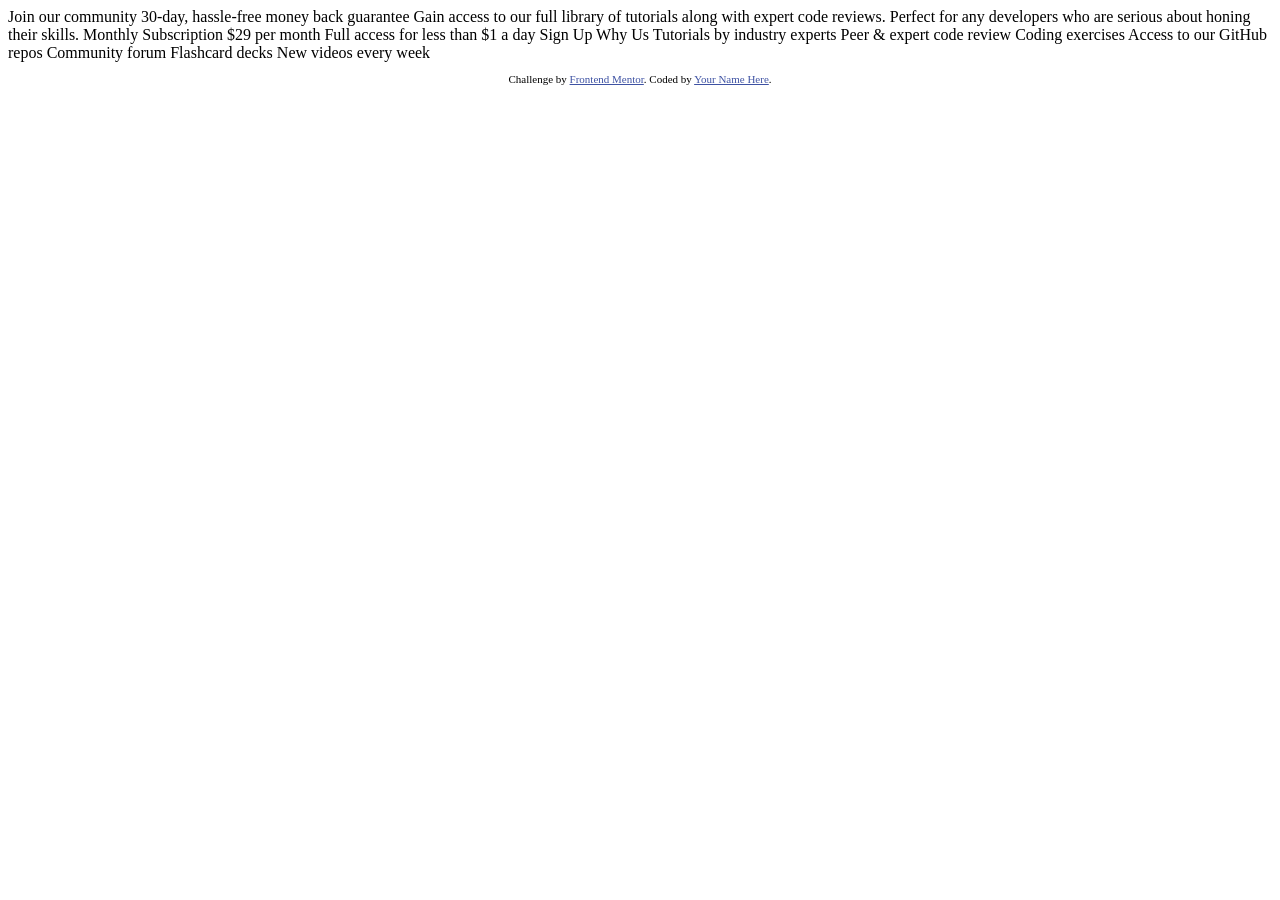
==== 001-desafio/index.html @ d4d7454c "iniciando novo desafio" ====
<!DOCTYPE html>
<html lang="en">
<head>
  <meta charset="UTF-8">
  <meta name="viewport" content="width=device-width, initial-scale=1.0"> <!-- displays site properly based on user's device -->

  <link rel="icon" type="image/png" sizes="32x32" href="./images/favicon-32x32.png">
  
  <title>Frontend Mentor | Single Price Grid Component</title>

  <!-- Feel free to remove these styles or customise in your own stylesheet 👍 -->
  <style>
    .attribution { font-size: 11px; text-align: center; }
    .attribution a { color: hsl(228, 45%, 44%); }
  </style>
</head>
<body>
  Join our community

  30-day, hassle-free money back guarantee

  Gain access to our full library of tutorials along with expert code reviews. 
  Perfect for any developers who are serious about honing their skills.

  Monthly Subscription

  &dollar;29 per month

  Full access for less than &dollar;1 a day

  Sign Up

  Why Us

  Tutorials by industry experts
  Peer &amp; expert code review
  Coding exercises
  Access to our GitHub repos
  Community forum
  Flashcard decks
  New videos every week
  
  <footer>
    <p class="attribution">
      Challenge by <a href="https://www.frontendmentor.io?ref=challenge" target="_blank">Frontend Mentor</a>. 
      Coded by <a href="#">Your Name Here</a>.
    </p>
  </footer>
</body>
</html>
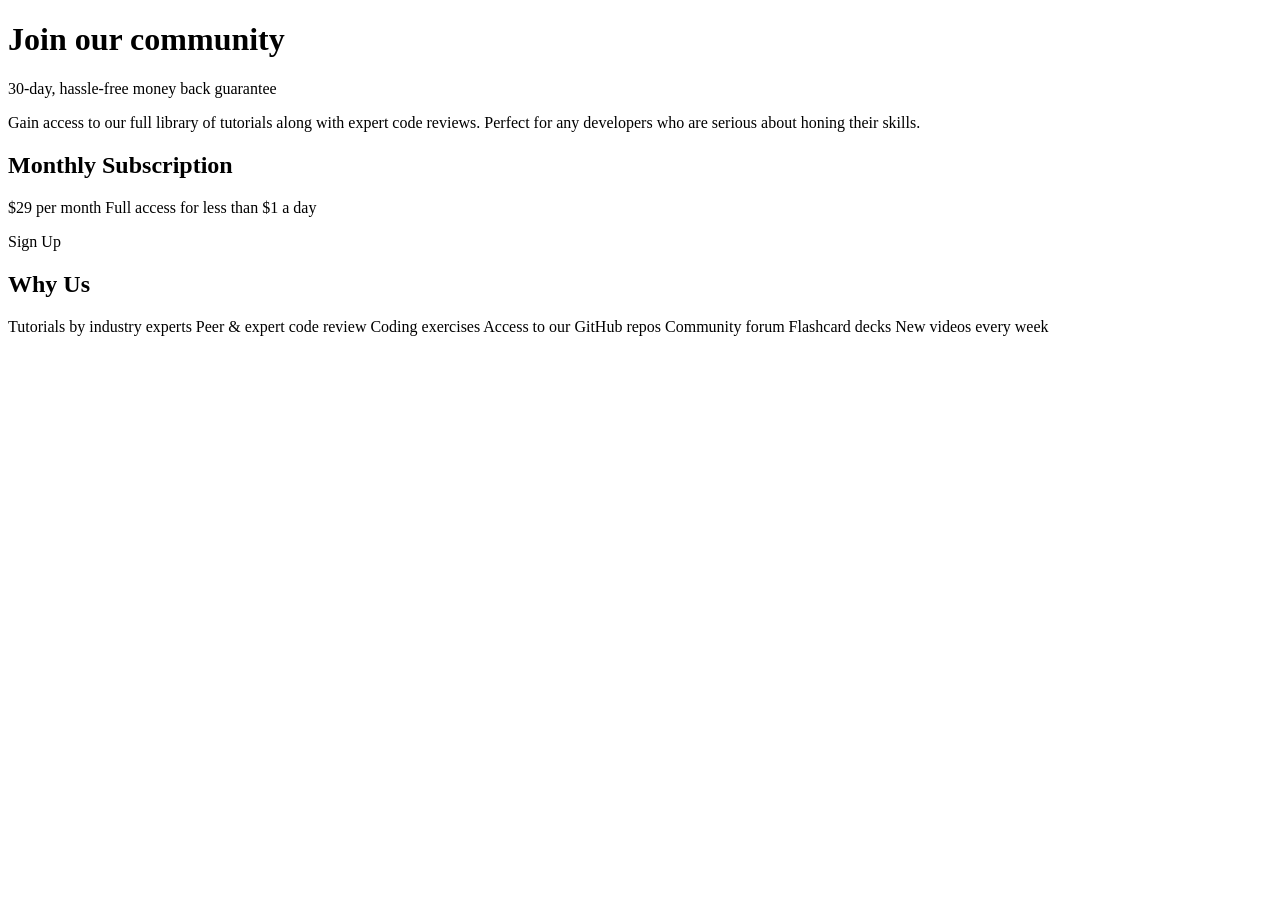
==== commit f2051380: "html finalizado" ====
--- a/001-desafio/index.html
+++ b/001-desafio/index.html
@@ -1,50 +1,41 @@
 <!DOCTYPE html>
-<html lang="en">
+<html lang="pt-br">
 <head>
   <meta charset="UTF-8">
   <meta name="viewport" content="width=device-width, initial-scale=1.0"> <!-- displays site properly based on user's device -->
-
   <link rel="icon" type="image/png" sizes="32x32" href="./images/favicon-32x32.png">
-  
+  <link rel="stylesheet" href="'style'.css">
   <title>Frontend Mentor | Single Price Grid Component</title>
-
-  <!-- Feel free to remove these styles or customise in your own stylesheet 👍 -->
-  <style>
-    .attribution { font-size: 11px; text-align: center; }
-    .attribution a { color: hsl(228, 45%, 44%); }
-  </style>
 </head>
 <body>
-  Join our community
-
-  30-day, hassle-free money back guarantee
-
-  Gain access to our full library of tutorials along with expert code reviews. 
-  Perfect for any developers who are serious about honing their skills.
-
-  Monthly Subscription
-
-  &dollar;29 per month
-
-  Full access for less than &dollar;1 a day
-
-  Sign Up
-
-  Why Us
-
-  Tutorials by industry experts
-  Peer &amp; expert code review
-  Coding exercises
-  Access to our GitHub repos
-  Community forum
-  Flashcard decks
-  New videos every week
-  
-  <footer>
-    <p class="attribution">
-      Challenge by <a href="https://www.frontendmentor.io?ref=challenge" target="_blank">Frontend Mentor</a>. 
-      Coded by <a href="#">Your Name Here</a>.
-    </p>
-  </footer>
+  <main>
+    <header>
+      <h1>Join our community</h1>
+      <p>30-day, hassle-free money back guarantee</p>
+      <p>
+        Gain access to our full library of tutorials along with expert code reviews.
+        Perfect for any developers who are serious about honing their skills.
+      </p>
+    </header>
+    <div>
+      <h2>Monthly Subscription</h2>
+      <p>
+        &dollar;29 per month
+        Full access for less than &dollar;1 a day
+      </p>
+      <p id="button">Sign Up</p>
+    </div>
+    <div>
+      <h2>Why Us</h2>
+      Tutorials by industry experts
+      Peer &amp; expert code review
+      Coding exercises
+      Access to our GitHub repos
+      Community forum
+      Flashcard decks
+      New videos every week
+    </div>
+    
+  </main>
 </body>
 </html>
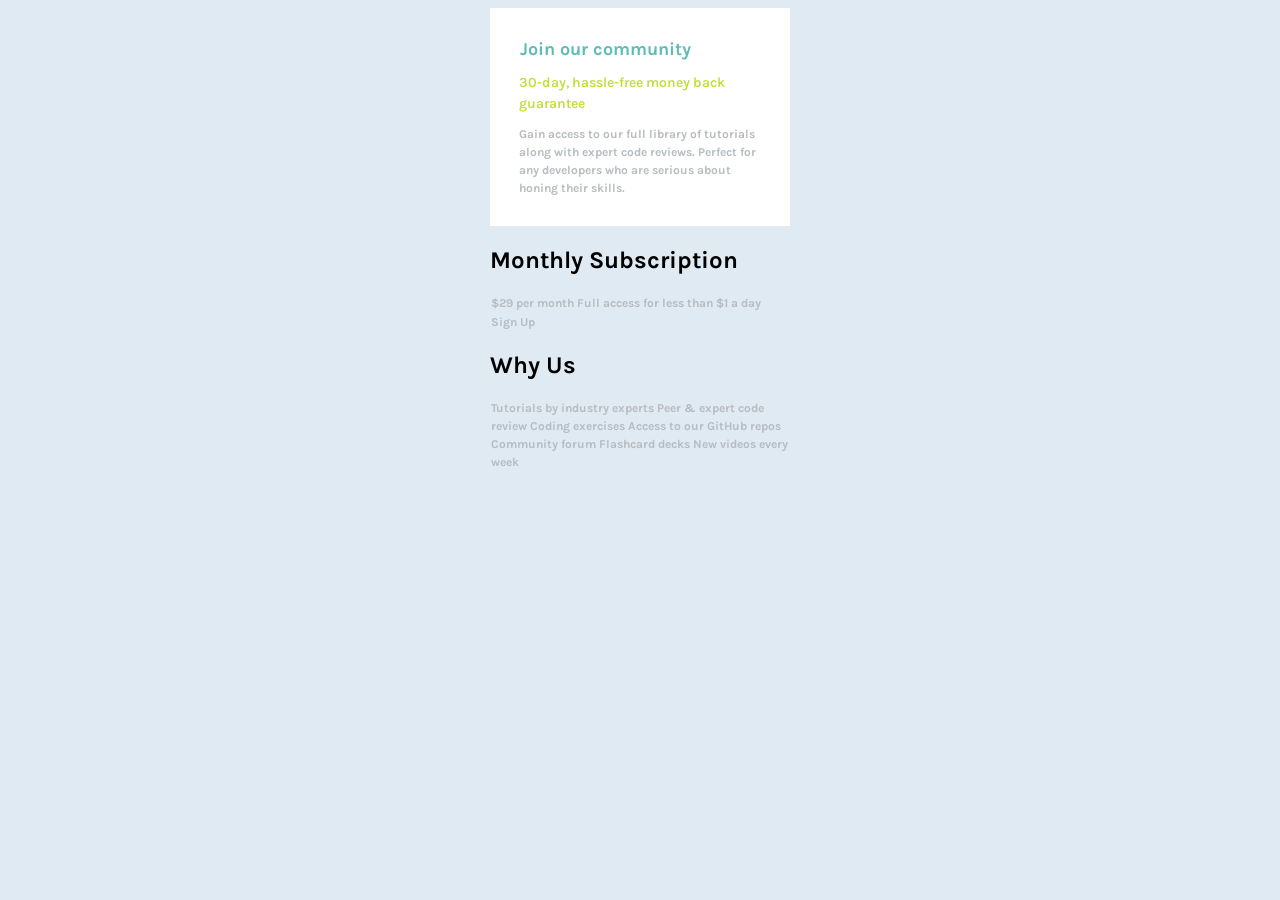
==== commit 392d7a20: "primeiro card completo" ====
--- a/001-desafio/index.html
+++ b/001-desafio/index.html
@@ -6,12 +6,17 @@
   <link rel="icon" type="image/png" sizes="32x32" href="./images/favicon-32x32.png">
   <link rel="stylesheet" href="'style'.css">
   <title>Frontend Mentor | Single Price Grid Component</title>
+
+
+  <link rel="preconnect" href="https://fonts.googleapis.com">
+  <link rel="preconnect" href="https://fonts.gstatic.com" crossorigin>
+  <link href="https://fonts.googleapis.com/css2?family=Karla:ital,wght@0,200..800;1,200..800&display=swap" rel="stylesheet">
 </head>
 <body>
   <main>
     <header>
       <h1>Join our community</h1>
-      <p>30-day, hassle-free money back guarantee</p>
+      <p id="one">30-day, hassle-free money back guarantee</p>
       <p>
         Gain access to our full library of tutorials along with expert code reviews.
         Perfect for any developers who are serious about honing their skills.
@@ -27,13 +32,15 @@
     </div>
     <div>
       <h2>Why Us</h2>
-      Tutorials by industry experts
-      Peer &amp; expert code review
-      Coding exercises
-      Access to our GitHub repos
-      Community forum
-      Flashcard decks
-      New videos every week
+      <p>
+        Tutorials by industry experts
+        Peer &amp; expert code review
+        Coding exercises
+        Access to our GitHub repos
+        Community forum
+        Flashcard decks
+        New videos every week
+      </p>
     </div>
     
   </main>
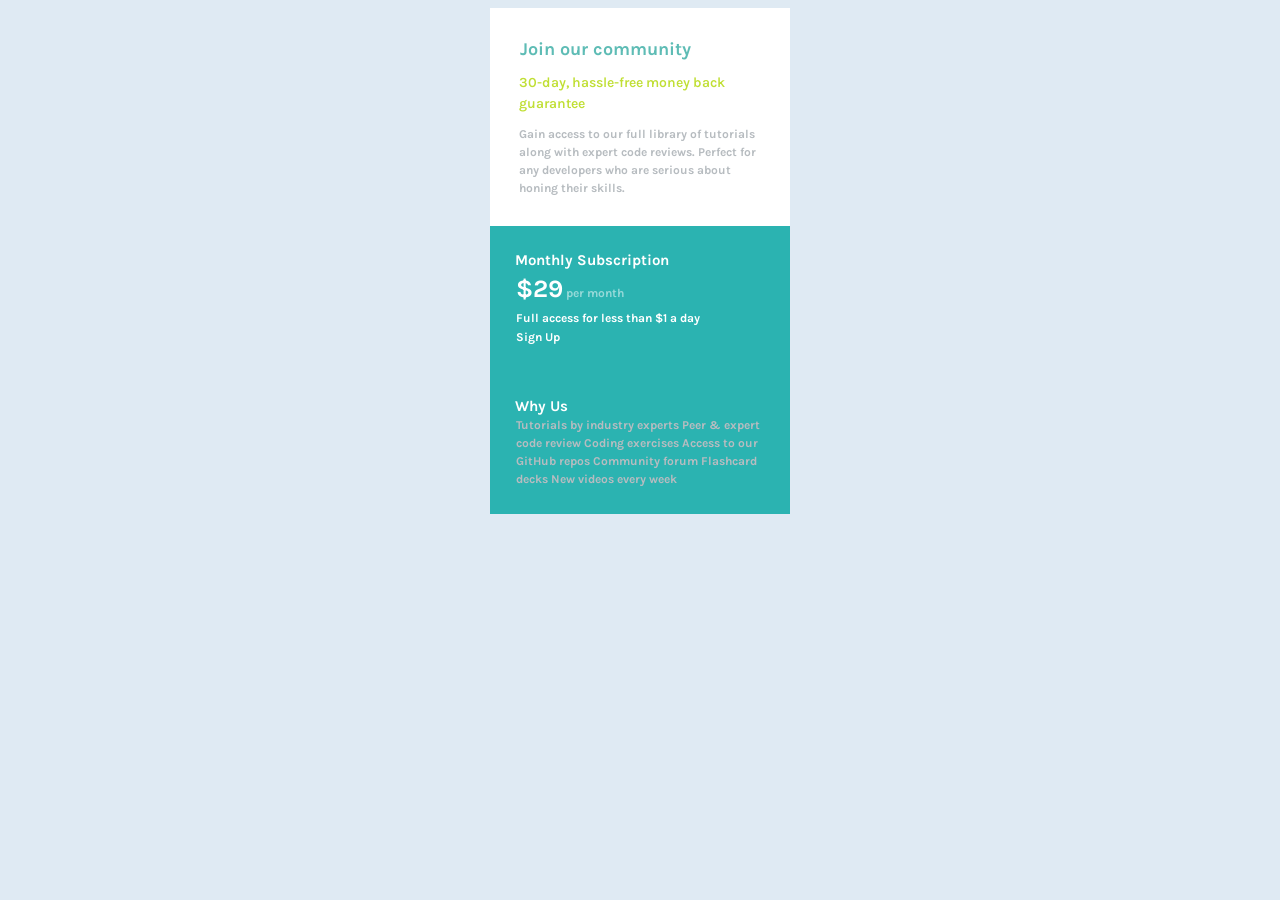
==== commit db30a186: "finalizando o segundo card" ====
--- a/001-desafio/index.html
+++ b/001-desafio/index.html
@@ -22,12 +22,11 @@
         Perfect for any developers who are serious about honing their skills.
       </p>
     </header>
-    <div>
+    <div id="d1">
       <h2>Monthly Subscription</h2>
       <p>
-        &dollar;29 per month
-        Full access for less than &dollar;1 a day
-      </p>
+<span>&dollar;29</span> <strong>per month</strong> </p>
+        <p>Full access for less than &dollar;1 a day</p>
       <p id="button">Sign Up</p>
     </div>
     <div>
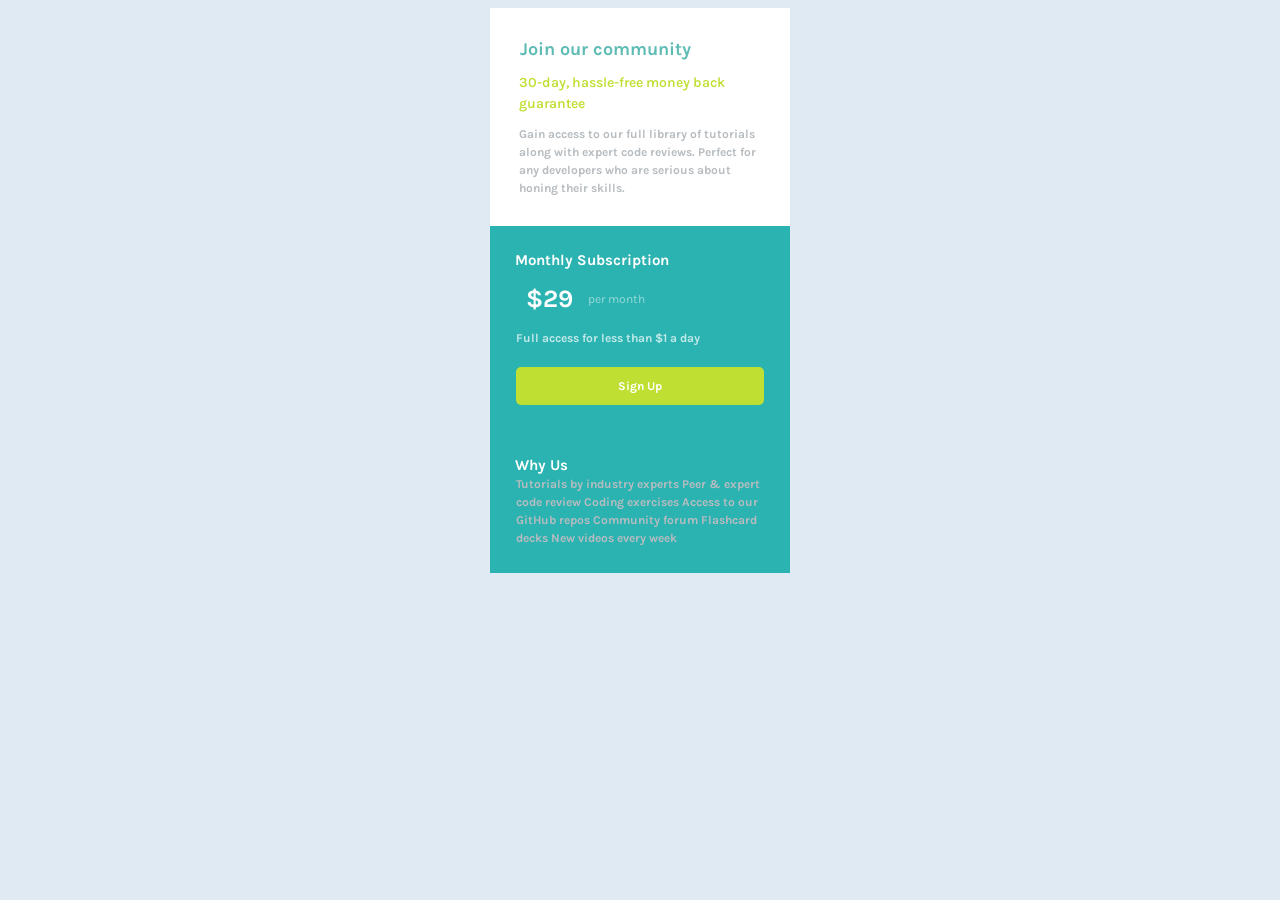
==== commit a97c28ea: "segundo card completo" ====
--- a/001-desafio/index.html
+++ b/001-desafio/index.html
@@ -24,9 +24,9 @@
     </header>
     <div id="d1">
       <h2>Monthly Subscription</h2>
-      <p>
+      <p class="valor">
 <span>&dollar;29</span> <strong>per month</strong> </p>
-        <p>Full access for less than &dollar;1 a day</p>
+        <p class="line">Full access for less than &dollar;1 a day</p>
       <p id="button">Sign Up</p>
     </div>
     <div>
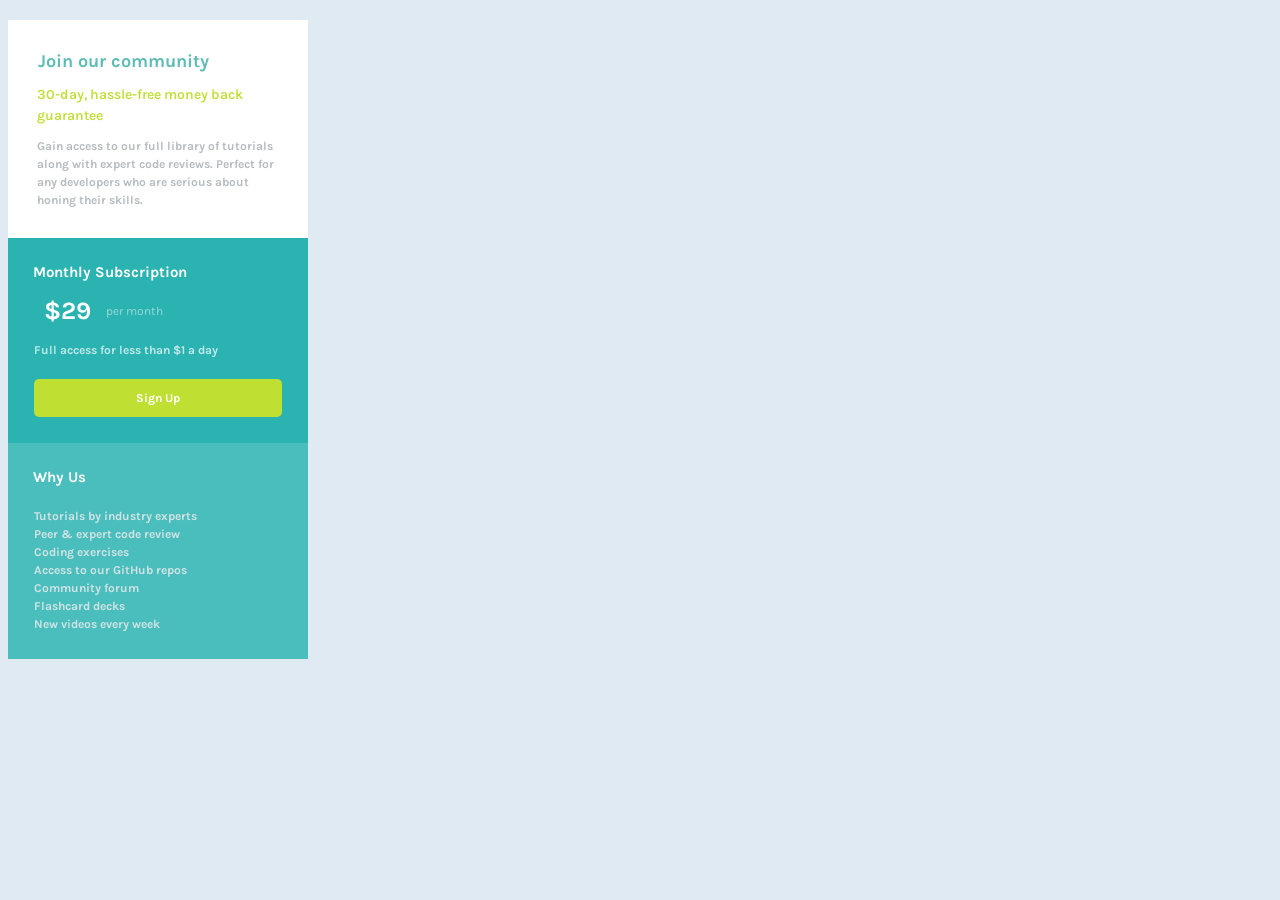
==== commit f2898f33: "desafio finalizado" ====
--- a/001-desafio/index.html
+++ b/001-desafio/index.html
@@ -29,15 +29,15 @@
         <p class="line">Full access for less than &dollar;1 a day</p>
       <p id="button">Sign Up</p>
     </div>
-    <div>
+    <div class="d2">
       <h2>Why Us</h2>
-      <p>
+      <p class="fim">
         Tutorials by industry experts
         Peer &amp; expert code review
-        Coding exercises
+        Coding exercises <br>
         Access to our GitHub repos
-        Community forum
-        Flashcard decks
+        Community forum <br>
+        Flashcard decks <br>
         New videos every week
       </p>
     </div>
